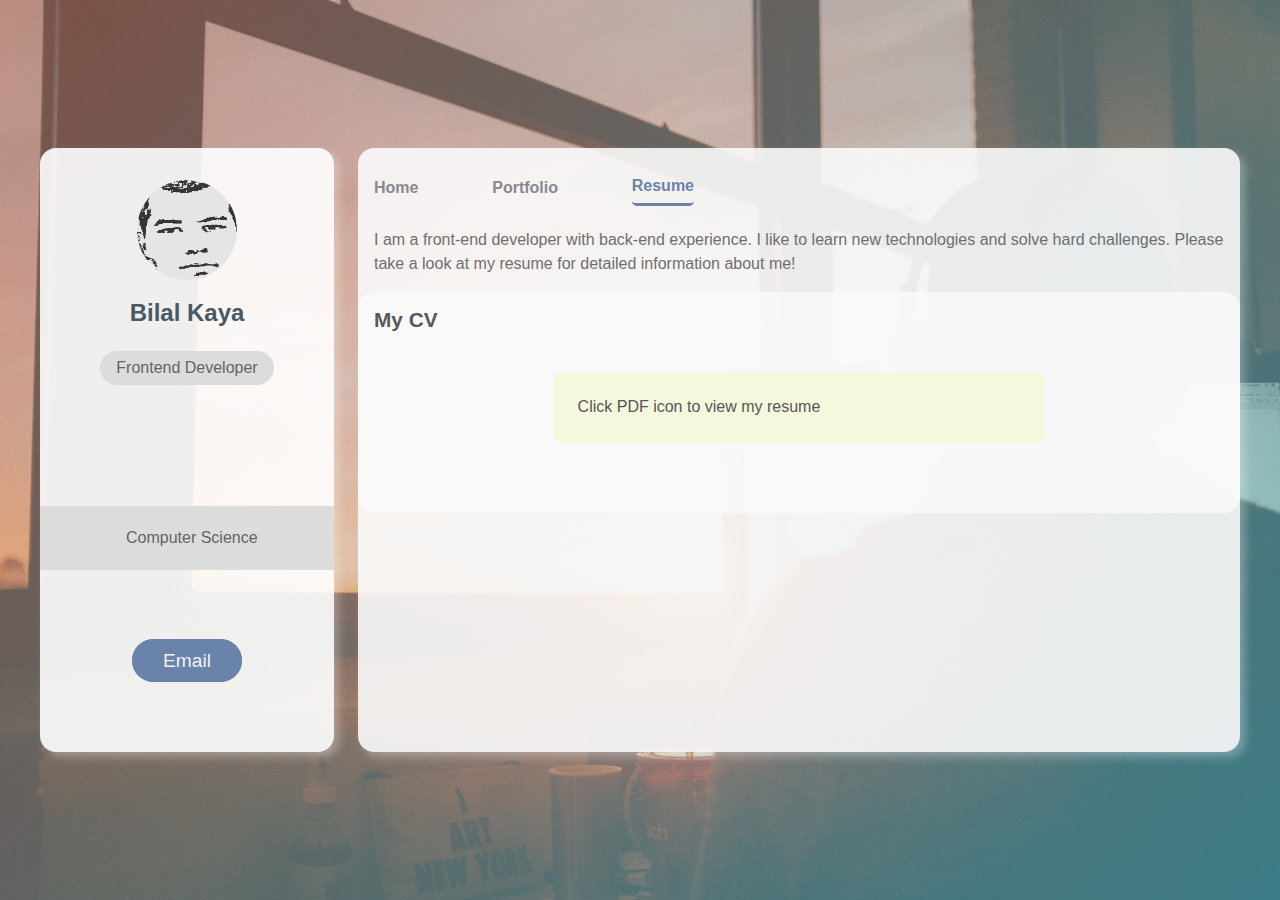
==== resume.html @ 954b60ab "Add files via upload" ====
<!DOCTYPE html>
<html lang="en">
  <head>
    <meta charset="UTF-8" />
    <meta name="viewport" content="width=device-width, initial-scale=1.0" />
    <link rel="shortcut icon" type="image/png" href="/favicon.png" />
    <link
      rel="stylesheet"
      href="https://cdnjs.cloudflare.com/ajax/libs/font-awesome/5.13.0/css/all.min.css"
      integrity="sha256-h20CPZ0QyXlBuAw7A+KluUYx/3pK+c7lYEpqLTlxjYQ="
      crossorigin="anonymous"
    />
    <link rel="stylesheet" href="style.css" />
    <title>Bilal Kaya | Portfolio</title>
  </head>
  <body>
    <div class="hamburger-menu" id="hamburger-menu">
      <nav>
        <ul>
          <li><a href="index.html#begin">Home</a></li>
          <li><a href="portfolio.html#begin">Portfolio</a></li>
          <li><a href="resume.html#begin">Resume</a></li>
        </ul>
      </nav>
    </div>
    <div class="container">
      <section class="left">
        <div class="hamburger show" id="hamburger">
          <i class="fas fa-bars"></i>
          <i class="fas fa-times"></i>
        </div>
        <img src="photo.jpg" alt="Bilal Kaya Photo" />
        <h1>Bilal Kaya</h1>
        <p>Frontend Developer</p>
        <div class="social-media">
          <a href="https://twitter.com/codingkatas" target="_blank"
            ><i class="fab fa-twitter"></i
          ></a>
          <a href="https://www.instagram.com/thecodingkatas/" target="_blank">
            <i class="fab fa-instagram"></i
          ></a>
          <a href="https://github.com/bilalkaya" target="_blank"
            ><i class="fab fa-github"></i
          ></a>
          <a
            href="https://www.youtube.com/channel/UCY2Wd-YWnGAgs477lyHB8Ag/"
            target="_blank"
            class="youtube"
            ><i class="fab fa-youtube"></i
          ></a>
        </div>
        <div class="education">
          <div class="graduate">
            <i class="fas fa-user-graduate"></i><span>Computer Science</span>
          </div>
        </div>

        <div class="email-btn">
          <a href="mailto:bbilalkaya@gmail.com">Email</a>
        </div>
      </section>

      <section class="right" id="begin">
        <div class="menu">
          <nav>
            <ul>
              <li><a href="index.html#begin">Home</a></li>
              <li><a href="portfolio.html#begin">Portfolio</a></li>
              <li class="active"><a href="resume.html">Resume</a></li>
            </ul>
          </nav>
          <header>
            I am a front-end developer with back-end experience. I like to learn
            new technologies and solve hard challenges. Please take a look at my
            resume for detailed information about me!
          </header>
        </div>

        <div class="content">
          <div class="wrapper">
            <div>
              <h3>My CV</h3>
            </div>

            <div class="cards">
              <div class="resume">
                <a href="bilalkayaCV.pdf"><i class="fas fa-file-pdf"></i></a>
                <div>
                  <p>
                    Click PDF icon to view my resume
                  </p>
                </div>
              </div>
            </div>
          </div>
        </div>
      </section>
    </div>
    <script src="script.js"></script>
  </body>
</html>
---- style.css ----
/*********************************/
/*************SETUP********/
/*********************************/
@import url('https://fonts.googleapis.com/css2?family=Open+Sans&display=swap');

:root {
  --primary-color: #6983aa;
  --secondary-color: #646464;
}

* {
  box-sizing: border-box;
}

html {
  font-family: 'Opens-sans', sans-serif;
  font-size: 16px;
}

body {
  background: linear-gradient(
      135deg,
      rgba(247, 130, 89, 0.5),
      rgba(119, 216, 216, 0.5)
    ),
    url(bg.jpg);
  background-repeat: no-repeat;
  background-size: cover;
  background-position: center;
  height: 100vh;
  margin: 0;

  display: flex;
  justify-content: center;
  align-items: center;
}

.container {
  width: 100%;
  max-width: 1200px;
  margin: 0 0.5rem;

  display: flex;
}

.hamburger-menu {
  position: fixed;
  left: 0;
  right: 0;
  top: 0;
  bottom: 0;
  background-color: rgba(241, 111, 84, 0.9);
  z-index: 1;
  height: 100vh;
  visibility: hidden;
  opacity: 0;
  transition: all 0.5s;
}

.hamburger-menu.visible {
  visibility: visible;
  opacity: 100;
}

.hamburger-menu nav {
  display: flex;
  flex-direction: column;
  justify-content: center;
  align-items: center;
  height: 100vh;
}

.hamburger-menu nav ul {
  list-style: none;

  display: flex;
  flex-direction: column;
  align-items: center;
}

.hamburger-menu nav ul li {
  padding: 3rem;
}

.hamburger-menu nav ul li a {
  text-decoration: none;
  font-size: 2rem;
  color: #f4f4f4;
  transition: border-bottom 0.3s;
}

.hamburger-menu nav ul li a:hover {
  border-bottom: 4px solid #fff;
}

/*********************************/
/*************LEFT SECTION********/
/*********************************/

.left {
  background-color: rgba(255, 255, 255, 0.9);
  border-radius: 1rem;
  width: 25%;
  margin-right: 1.5rem;
  box-shadow: 5px 5px 10px rgba(255, 255, 255, 0.3);
  position: relative;

  display: flex;
  flex-direction: column;
  align-items: center;
}

.left img {
  width: 100px;
  height: 100px;
  border-radius: 50%;
  margin-top: 2rem;
}

.left h1 {
  margin: 1.2rem 0 0.5rem 0;
  font-size: 1.5rem;
  font-weight: 600;
  color: #495864;
}

.left p {
  margin: 1rem 0 1.5rem 0;
  font-size: 1rem;
  font-weight: 500;
  background-color: #dcdcdc;
  padding: 0.5rem 1rem;
  color: var(--secondary-color);
  border-radius: 1.2rem;
}

/* Social Media */
.social-media {
  margin: 1rem 0 3rem 0;
}

.social-media a {
  color: var(--secondary-color);
  font-size: 1.6rem;
  margin: 0 0.5rem;
  transition: color 0.5s;
}

.social-media a:hover {
  color: var(--primary-color);
}

.social-media a.youtube {
  color: #c4302b;
  font-size: 1.8rem;
}

.social-media a.youtube:hover {
  color: #830804;
}

/* Education */
.education {
  background-color: #dcdcdc;
  width: 100%;
  height: 4rem;

  display: flex;
  justify-content: center;
}

.graduate {
  padding: 0.3rem;

  display: flex;
  align-items: center;
}

.graduate i {
  font-size: 1.6rem;
  margin-right: 0.6rem;
  color: var(--secondary-color);
}

.graduate span {
  font-size: 1rem;
  font-weight: 500;
  color: var(--secondary-color);
}

/* Email */
.email-btn {
  margin: 5rem 0;
}

.email-btn a {
  color: #f0f0f0;
  text-decoration: none;
  padding: 10px 30px;
  border: 1px solid var(--primary-color);
  border-radius: 24px;
  background: var(--primary-color);
  font-size: 1.2rem;
  transition: all 0.4s;
}

.email-btn a:hover {
  color: var(--primary-color);
  background: #fff;
  cursor: pointer;
}

/* Hamburger Menu */
.hamburger i {
  position: absolute;
  right: 1rem;
  top: 1rem;
  font-size: 2rem;
  color: var(--primary-color);
  visibility: hidden;
  z-index: 10;
}

.hamburger i:hover {
  cursor: pointer;
}

.hamburger.show i:nth-child(1) {
  display: none;
}

.hamburger.show i:nth-child(2) {
  display: block;
  color: #c00701;
}

.hamburger i:nth-child(1) {
  display: block;
}

.hamburger i:nth-child(2) {
  display: none;
}

/*********************************/
/*************RIGHT SECTION********/
/*********************************/

.right {
  background-color: rgba(250, 250, 250, 0.9);
  box-shadow: 5px 5px 10px rgba(255, 255, 255, 0.3);
  border-radius: 1rem;
  width: 75%;
}

/* Menu */
.right .menu {
  padding: 1rem;
}

.right ul {
  list-style: none;
  margin: 0;
  padding: 0;
  display: flex;
  height: 3rem;
  width: 20rem;

  display: flex;
  justify-content: space-between;
  align-items: center;
}

.right li {
  padding: 0.5rem 0;
}

.right li a {
  color: #888890;
  text-decoration: none;
  font-size: 1rem;
  font-weight: 600;
}

.right li a:hover {
  color: var(--primary-color);
}

.right li.active {
  border-bottom: 3px solid var(--primary-color);
  border-radius: 0.3rem;
}

.right li.active a {
  color: var(--primary-color);
}

/* Header */
.right header {
  color: #6e6e6e;
  font-weight: 500;
  margin-top: 1rem;
  line-height: 1.5rem;
}

.content {
  background-color: rgba(250, 250, 250, 0.8);
  border-radius: 1rem;
}

.wrapper {
  padding: 1rem;
}

.wrapper h3 {
  color: #535961;
  font-size: 1.3rem;
  font-weight: 600;
  margin: 0;
}

.cards {
  margin: 2rem 1rem 2.9rem;
  display: flex;
  justify-content: space-around;
  flex-wrap: wrap;
}

/* Cards */
.cards i {
  font-size: 3rem;
  color: var(--primary-color);
  margin-right: 1rem;
}

.cards > div {
  width: 35%;
  background-color: #f6f8de;
  margin: 0.5rem 0.5rem;
  border-radius: 0.5rem;
  padding: 0.5rem;

  display: flex;
  align-items: flex-start;
}

h4 {
  margin: 0;
  font-size: 1.2rem;
  color: #555;
}

.cards p {
  margin: 0;
  color: #555;
  font-size: 1rem;
  line-height: 1.5rem;
  padding: 0.5rem 0;
}

/*********************************/
/*************Portfolio********/
/*********************************/

.works {
  display: flex;
  flex-wrap: wrap;
  justify-content: space-around;
  align-items: center;
}

.works > div {
  width: 35%;
  max-width: 30rem;
  margin-bottom: 0.5rem;
  border-radius: 1rem;
  box-shadow: 5px 5px 10px rgba(100, 100, 100, 0.6);
}

.works img {
  width: 100%;
  border-radius: 1rem;
}

.work-item {
  position: relative;

  display: flex;
}

.overlay {
  position: absolute;
  top: 0;
  left: 0;
  bottom: 0;
  right: 0;
  background-color: rgba(20, 28, 58, 0.9);
  border-radius: 1rem;
  color: #fff;
  opacity: 0;
  transition: opacity 1s;

  display: flex;
  flex-direction: column;
  align-items: center;
  justify-content: center;
}

.overlay h5 {
  font-size: 1.2rem;
  margin: 0.2rem;
  padding: 0.5rem;
}

.overlay span {
  font-size: 0.9rem;
  padding: 0 0.5rem;
  line-height: 1.2rem;
  text-align: center;
}

.overlay button {
  font-size: 1rem;
  padding: 1rem 1.5rem;
  border: 2px solid #7510f7;
  color: #fff;
  border-radius: 2rem;
  background-color: rgb(20, 28, 58);
  margin: 1rem 0.2rem;
  transition: all 0.3s;
}

.overlay button a {
  text-decoration: none;
  font-weight: 600;
}

.overlay button a:hover {
  color: #ac6dff;
}
.overlay button:hover {
  background-color: #7510f7;
  cursor: pointer;
}

.overlay:hover a {
  color: #d2bbf0;
}

.overlay:hover {
  opacity: 100%;
  cursor: pointer;
}

/*********************************/
/*************Resume********/
/*********************************/
.cards .resume {
  width: 60%;
  display: flex;
  align-items: center;
}

/*********************************/
/*************Media Query********/
/*********************************/

/* 600px - 980px */

@media (max-width: 980px) {
  html {
    font-size: 16px;
  }

  body {
    height: 100%;
  }

  .container {
    flex-direction: column;
    align-items: center;
  }

  .left {
    width: 80%;
    margin: 1rem 0;
    height: 80vh;
  }

  .left .hamburger i {
    visibility: visible;
  }

  .right {
    width: 80%;
    margin-bottom: 1rem;
  }

  .cards > div {
    width: 100%;
    margin-bottom: 2rem;
  }

  .works > div {
    width: 100%;
    text-align: center;
    margin-bottom: 1.5rem;
  }
}

/* 0-600px */
@media (max-width: 600px) {
  html {
    font-size: 16px;
  }
  .left {
    width: 100%;
  }
  .right {
    width: 100%;
  }
  .right ul {
    width: 100%;
  }
}
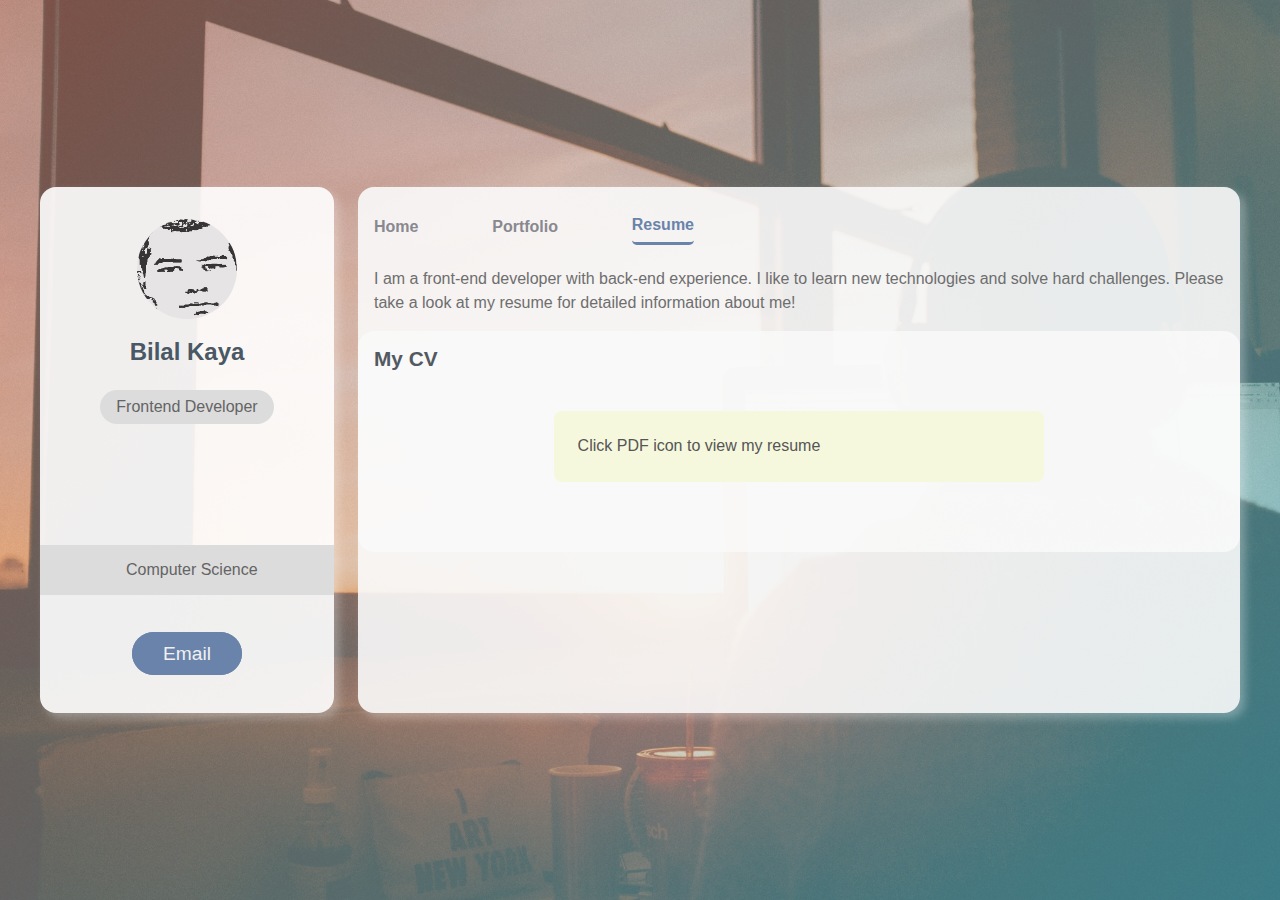
==== commit 7b5a3dc4: "Update resume.html" ====
--- a/resume.html
+++ b/resume.html
@@ -84,7 +84,7 @@
 
             <div class="cards">
               <div class="resume">
-                <a href="bilalkayaCV.pdf"><i class="fas fa-file-pdf"></i></a>
+                <a href="BilalkayaCV.pdf"><i class="fas fa-file-pdf"></i></a>
                 <div>
                   <p>
                     Click PDF icon to view my resume
--- a/style.css
+++ b/style.css
@@ -163,14 +163,13 @@
 .education {
   background-color: #dcdcdc;
   width: 100%;
-  height: 4rem;
 
   display: flex;
   justify-content: center;
 }
 
 .graduate {
-  padding: 0.3rem;
+  padding: 1rem 0.3rem;
 
   display: flex;
   align-items: center;
@@ -190,7 +189,7 @@
 
 /* Email */
 .email-btn {
-  margin: 5rem 0;
+  margin: 3rem 0;
 }
 
 .email-btn a {
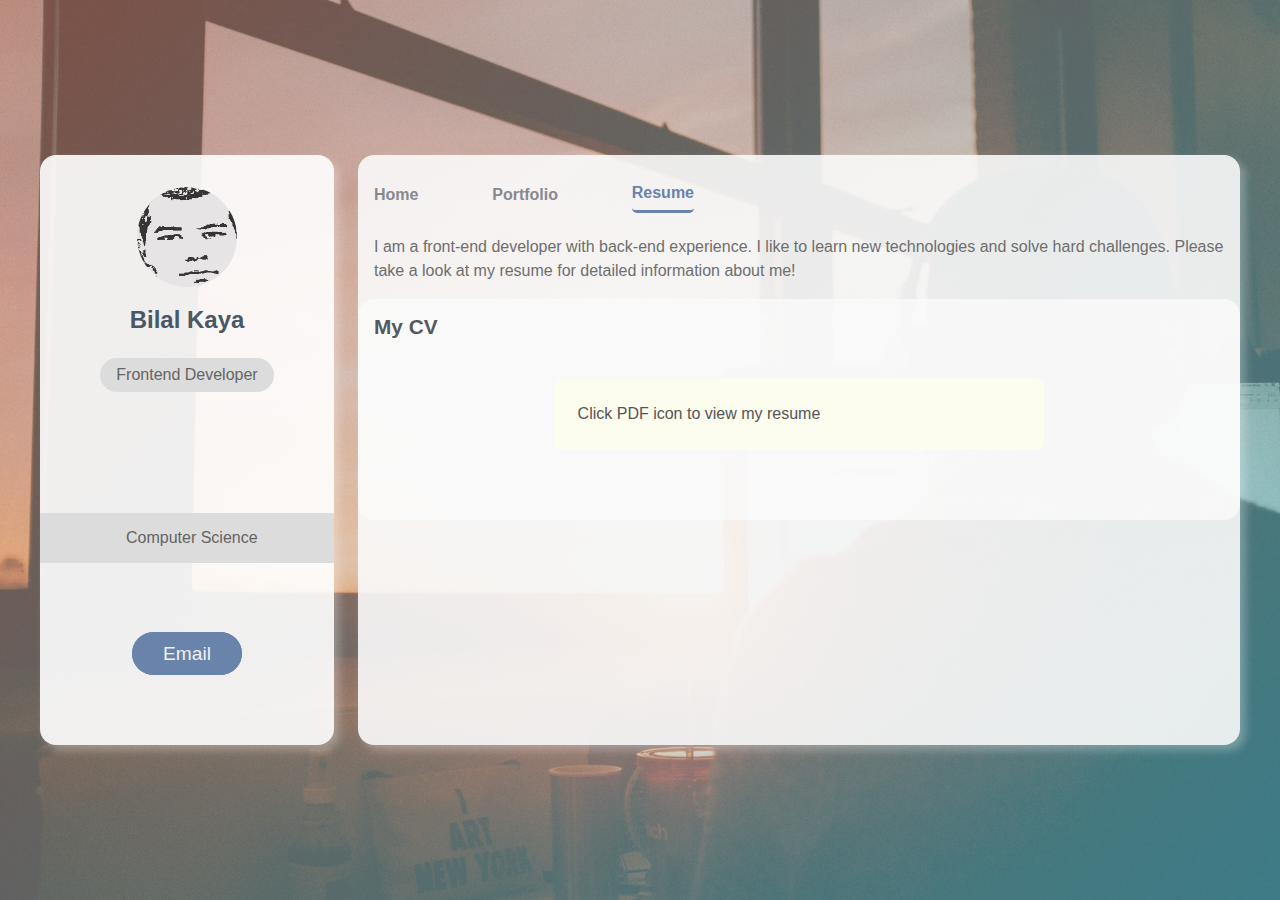
==== commit e9b4e621: "Update resume.html" ====
--- a/resume.html
+++ b/resume.html
@@ -84,7 +84,7 @@
 
             <div class="cards">
               <div class="resume">
-                <a href="BilalkayaCV.pdf"><i class="fas fa-file-pdf"></i></a>
+                <a href="BilalKayaCV.pdf"><i class="fas fa-file-pdf"></i></a>
                 <div>
                   <p>
                     Click PDF icon to view my resume
--- a/style.css
+++ b/style.css
@@ -189,7 +189,7 @@
 
 /* Email */
 .email-btn {
-  margin: 3rem 0;
+  margin: 5rem 0;
 }
 
 .email-btn a {
@@ -334,7 +334,7 @@
 
 .cards > div {
   width: 35%;
-  background-color: #f6f8de;
+  background-color: #fcfcef;
   margin: 0.5rem 0.5rem;
   border-radius: 0.5rem;
   padding: 0.5rem;
